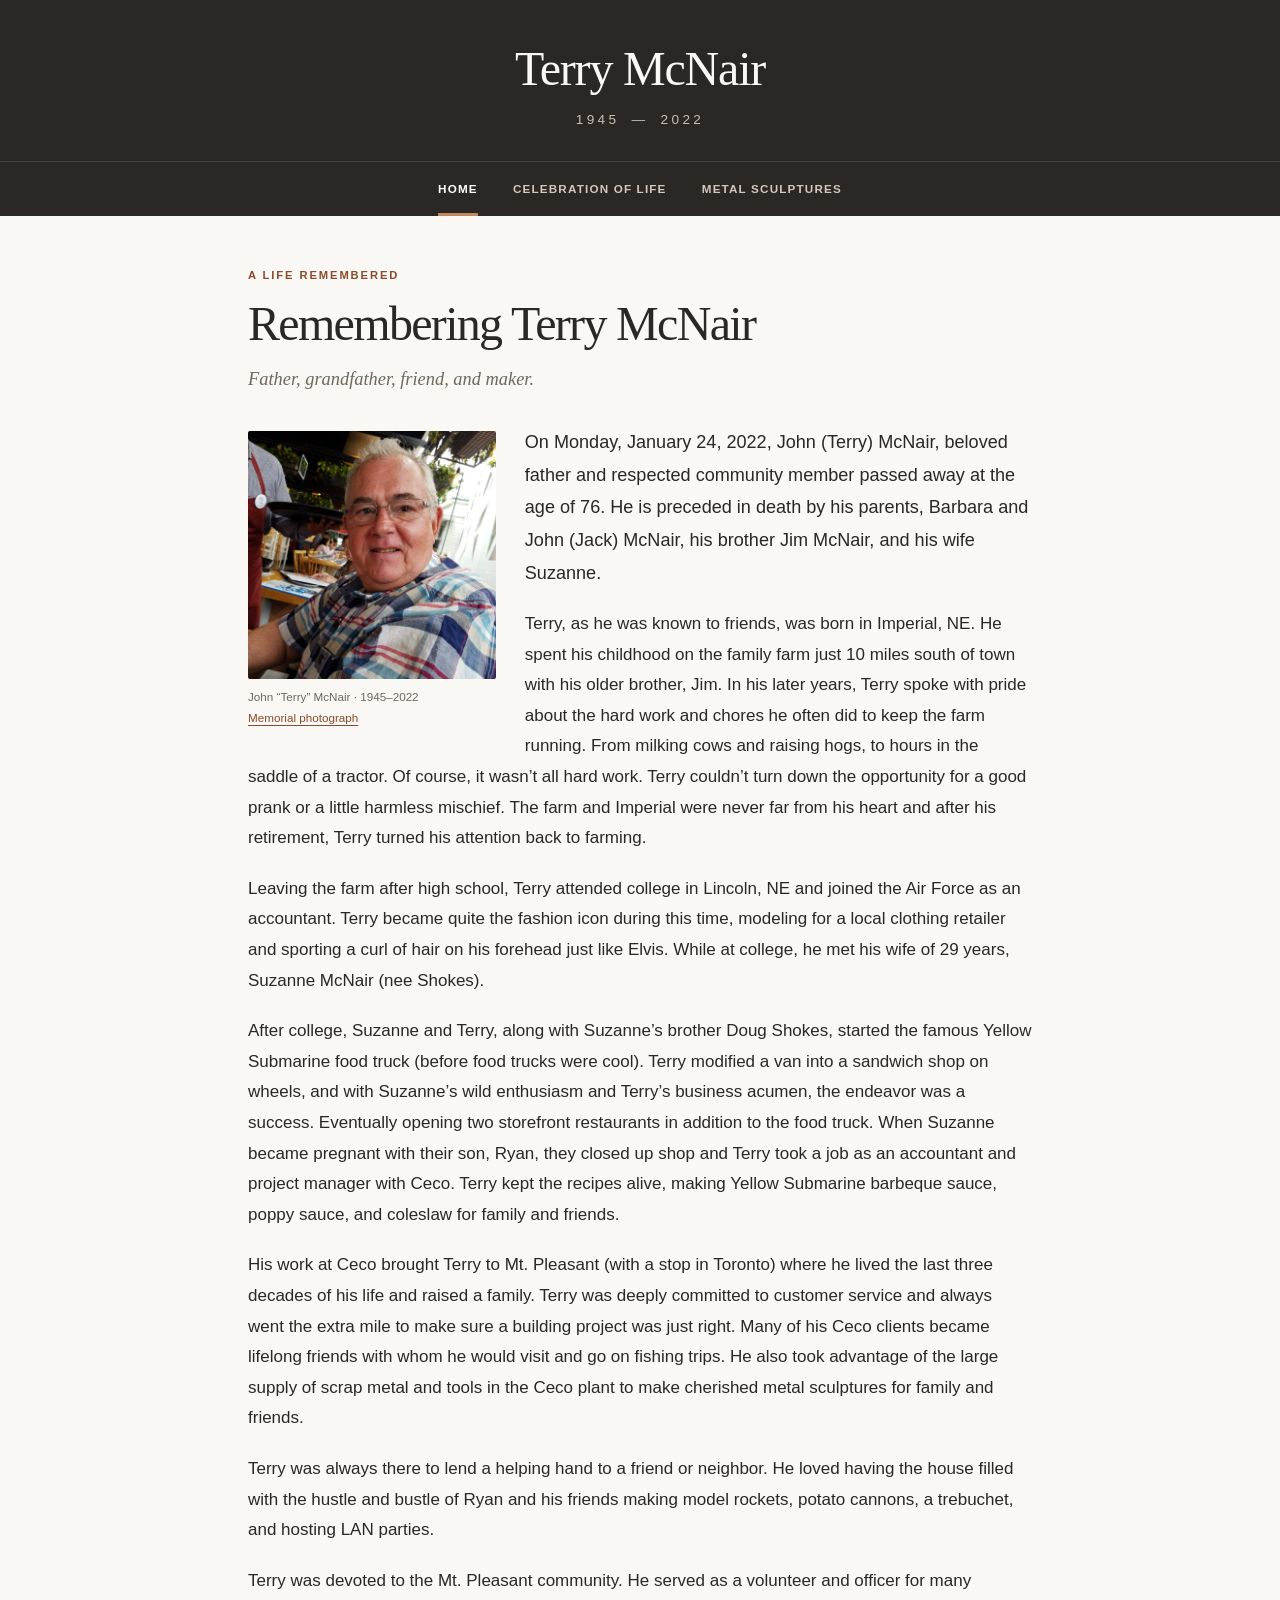
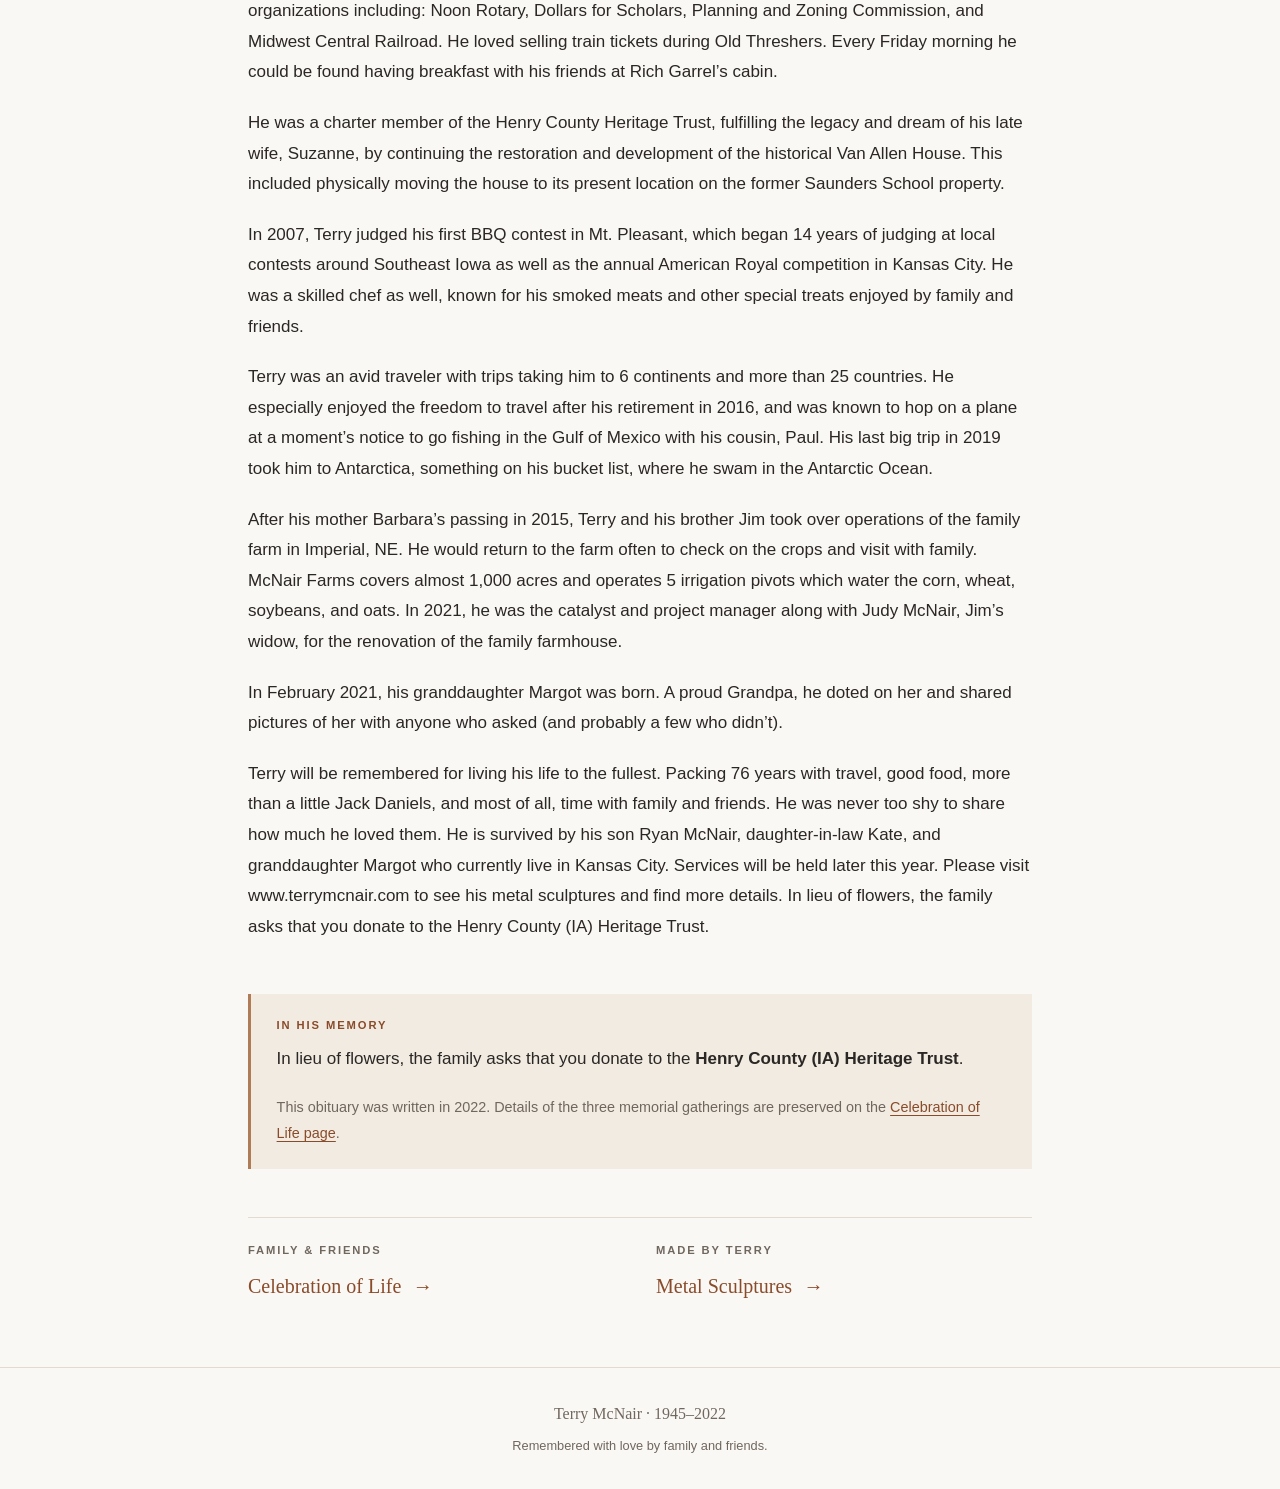
==== index.html @ 95c63678 "Build Terry McNair memorial site for GitHub Pages" ====
<!doctype html>
<html lang="en">
<head>
  <meta charset="utf-8">
  <meta name="viewport" content="width=device-width, initial-scale=1">
  <title>Remembering Terry McNair | Terry McNair · 1945–2022</title>
  <meta name="description" content="Remembering John (Terry) McNair, 1945–2022. His life, family, community, travels, and metal sculptures.">
  <link rel="canonical" href="https://www.terrymcnair.com/">
  <meta property="og:title" content="Remembering Terry McNair | Terry McNair">
  <meta property="og:description" content="Remembering John (Terry) McNair, 1945–2022. His life, family, community, travels, and metal sculptures.">
  <meta property="og:type" content="website">
  <meta property="og:url" content="https://www.terrymcnair.com/">
  <meta property="og:image" content="https://www.terrymcnair.com/images/terry-mcnair.jpg">
  <meta name="theme-color" content="#2b2724">
  <link rel="icon" href="./images/favicon.svg" type="image/svg+xml">
  <link rel="stylesheet" href="./css/style.css">
  <script src="./js/gallery.js" defer></script>
</head>
<body>
  <a class="skip-link" href="#main">Skip to content</a>
  <header class="site-header">
    <div class="masthead"><a class="site-title" href="./">Terry McNair</a><p class="life-dates">1945 <span aria-hidden="true">—</span> 2022</p></div>
    <nav aria-label="Main navigation"><ul><li><a href="./" aria-current="page">Home</a></li><li><a href="./celebration-of-life/">Celebration of Life</a></li><li><a href="./metal-sculptures/">Metal Sculptures</a></li></ul></nav>
  </header>
  <main id="main" class="reading" tabindex="-1">
    <article>
      <div class="page-heading"><p class="eyebrow">A life remembered</p><h1>Remembering Terry McNair</h1><p class="subtitle">Father, grandfather, friend, and maker.</p></div>
      <div class="obituary">
        <figure class="portrait"><img src="./images/terry-mcnair.jpg" width="2048" height="2048" alt="Terry McNair smiling at a restaurant"><figcaption>John “Terry” McNair · 1945–2022<br><a href="./images/memory-01.jpg">Memorial photograph</a></figcaption></figure>
        <p>On Monday, January 24, 2022, John (Terry) McNair, beloved father and respected community member passed away at the age of 76. He is preceded in death by his parents, Barbara and John (Jack) McNair, his brother Jim McNair, and his wife Suzanne.</p>
        <p>Terry, as he was known to friends, was born in Imperial, NE. He spent his childhood on the family farm just 10 miles south of town with his older brother, Jim. In his later years, Terry spoke with pride about the hard work and chores he often did to keep the farm running. From milking cows and raising hogs, to hours in the saddle of a tractor. Of course, it wasn’t all hard work. Terry couldn’t turn down the opportunity for a good prank or a little harmless mischief. The farm and Imperial were never far from his heart and after his retirement, Terry turned his attention back to farming.</p>
        <p>Leaving the farm after high school, Terry attended college in Lincoln, NE and joined the Air Force as an accountant. Terry became quite the fashion icon during this time, modeling for a local clothing retailer and sporting a curl of hair on his forehead just like Elvis. While at college, he met his wife of 29 years, Suzanne McNair (nee Shokes).</p>
        <p>After college, Suzanne and Terry, along with Suzanne’s brother Doug Shokes, started the famous Yellow Submarine food truck (before food trucks were cool). Terry modified a van into a sandwich shop on wheels, and with Suzanne’s wild enthusiasm and Terry’s business acumen, the endeavor was a success. Eventually opening two storefront restaurants in addition to the food truck. When Suzanne became pregnant with their son, Ryan, they closed up shop and Terry took a job as an accountant and project manager with Ceco. Terry kept the recipes alive, making Yellow Submarine barbeque sauce, poppy sauce, and coleslaw for family and friends.</p>
        <p>His work at Ceco brought Terry to Mt. Pleasant (with a stop in Toronto) where he lived the last three decades of his life and raised a family. Terry was deeply committed to customer service and always went the extra mile to make sure a building project was just right. Many of his Ceco clients became lifelong friends with whom he would visit and go on fishing trips. He also took advantage of the large supply of scrap metal and tools in the Ceco plant to make cherished metal sculptures for family and friends.</p>
        <p>Terry was always there to lend a helping hand to a friend or neighbor. He loved having the house filled with the hustle and bustle of Ryan and his friends making model rockets, potato cannons, a trebuchet, and hosting LAN parties.</p>
        <p>Terry was devoted to the Mt. Pleasant community. He served as a volunteer and officer for many organizations including: Noon Rotary, Dollars for Scholars, Planning and Zoning Commission, and Midwest Central Railroad. He loved selling train tickets during Old Threshers. Every Friday morning he could be found having breakfast with his friends at Rich Garrel’s cabin.</p>
        <p>He was a charter member of the Henry County Heritage Trust, fulfilling the legacy and dream of his late wife, Suzanne, by continuing the restoration and development of the historical Van Allen House. This included physically moving the house to its present location on the former Saunders School property.</p>
        <p>In 2007, Terry judged his first BBQ contest in Mt. Pleasant, which began 14 years of judging at local contests around Southeast Iowa as well as the annual American Royal competition in Kansas City. He was a skilled chef as well, known for his smoked meats and other special treats enjoyed by family and friends.</p>
        <p>Terry was an avid traveler with trips taking him to 6 continents and more than 25 countries. He especially enjoyed the freedom to travel after his retirement in 2016, and was known to hop on a plane at a moment’s notice to go fishing in the Gulf of Mexico with his cousin, Paul. His last big trip in 2019 took him to Antarctica, something on his bucket list, where he swam in the Antarctic Ocean.</p>
        <p>After his mother Barbara’s passing in 2015, Terry and his brother Jim took over operations of the family farm in Imperial, NE. He would return to the farm often to check on the crops and visit with family. McNair Farms covers almost 1,000 acres and operates 5 irrigation pivots which water the corn, wheat, soybeans, and oats. In 2021, he was the catalyst and project manager along with Judy McNair, Jim’s widow, for the renovation of the family farmhouse.</p>
        <p>In February 2021, his granddaughter Margot was born. A proud Grandpa, he doted on her and shared pictures of her with anyone who asked (and probably a few who didn’t).</p>
        <p>Terry will be remembered for living his life to the fullest. Packing 76 years with travel, good food, more than a little Jack Daniels, and most of all, time with family and friends. He was never too shy to share how much he loved them. He is survived by his son Ryan McNair, daughter-in-law Kate, and granddaughter Margot who currently live in Kansas City. Services will be held later this year. Please visit www.terrymcnair.com to see his metal sculptures and find more details. In lieu of flowers, the family asks that you donate to the Henry County (IA) Heritage Trust.</p>
      </div>
      <aside class="memorial-note"><p class="eyebrow">In his memory</p><p>In lieu of flowers, the family asks that you donate to the <strong>Henry County (IA) Heritage Trust</strong>.</p><p class="small">This obituary was written in 2022. Details of the three memorial gatherings are preserved on the <a href="./celebration-of-life/">Celebration of Life page</a>.</p></aside>
    </article>
    <div class="explore"><a href="./celebration-of-life/"><span class="eyebrow">Family &amp; friends</span><span>Celebration of Life <span aria-hidden="true">→</span></span></a><a href="./metal-sculptures/"><span class="eyebrow">Made by Terry</span><span>Metal Sculptures <span aria-hidden="true">→</span></span></a></div></main>
  <footer class="site-footer"><p>Terry McNair <span aria-hidden="true">·</span> 1945–2022</p><p>Remembered with love by family and friends.</p></footer>
</body>
</html>
---- css/style.css ----
:root{color-scheme:light;--bg:#faf8f5;--paper:#fff;--ink:#2b2724;--muted:#70675e;--accent:#8a4b2a;--rule:#e3dbd0;--serif:Georgia,'Times New Roman',serif;--sans:'Segoe UI',Arial,sans-serif}
*{box-sizing:border-box}html{-webkit-text-size-adjust:100%;scroll-behavior:smooth;scroll-padding-top:1.5rem}body{margin:0;background:var(--bg);color:var(--ink);font:1.0625rem/1.8 var(--sans)}a{color:var(--accent);text-underline-offset:.22em}a:hover{color:#63371f}a:focus-visible,button:focus-visible{outline:3px solid #aa673f;outline-offset:5px}img{display:block;max-width:100%;height:auto}h1,h2{font-family:var(--serif);font-weight:400;line-height:1.2}h1{font-size:clamp(2.15rem,5vw,3rem);letter-spacing:-.035em;margin:.5rem 0 .8rem}h2{font-size:1.8rem;margin:0 0 1rem}p{margin:0 0 1.25rem}.small{font-size:.9rem;color:var(--muted)}.skip-link{position:fixed;top:-8rem;left:1rem;padding:.5rem 1rem;background:white;z-index:10}.skip-link:focus{top:1rem}
.site-header{background:#2b2724;color:#faf8f5}.masthead{text-align:center;padding:2.5rem 1rem 1.8rem}.site-title{font:400 clamp(2.2rem,6vw,3rem)/1.2 var(--serif);text-decoration:none;color:#faf8f5;letter-spacing:-.025em}.site-title:hover{color:white}.life-dates{font-size:.85rem;letter-spacing:.25em;margin:.65rem 0 0;color:#c9bfb4}.life-dates span{margin:0 .3rem}.site-header nav{border-top:1px solid #ffffff20}.site-header ul{margin:0 auto;padding:0 1rem;list-style:none;display:flex;gap:2.2rem;justify-content:center;max-width:60rem}.site-header nav a{display:block;padding:1rem 0 .85rem;text-decoration:none;color:#d2c8bc;text-transform:uppercase;letter-spacing:.1em;font-size:.73rem;font-weight:600;border-bottom:3px solid transparent}.site-header nav a:hover,.site-header nav a[aria-current]{color:#fff;border-color:#bf8862}
main{padding:3.2rem 1.5rem 4rem;margin:auto}.reading{max-width:52rem}.wide{max-width:76rem}.page-heading{margin-bottom:2rem}.eyebrow{text-transform:uppercase;letter-spacing:.17em;font-size:.7rem;font-weight:700;line-height:1.6;color:var(--accent);margin:0 0 .6rem}.subtitle{font:italic 1.15rem/1.6 var(--serif);color:var(--muted);margin:0}.obituary{display:flow-root}.obituary>p:first-of-type{font-size:1.13rem}.portrait{float:left;width:15.5rem;max-width:42%;margin:.3rem 1.8rem 1rem 0}.portrait img{border-radius:2px}.portrait figcaption{font-size:.73rem;color:var(--muted);margin-top:.4rem}.memorial-note{border-left:3px solid #b07c55;padding:1.4rem 1.6rem;background:#f1ebe2;margin:2rem 0 3rem}.memorial-note p:last-child{margin-bottom:0}.memories{border-top:1px solid var(--rule);padding-top:2rem}.memory-gallery{display:grid;grid-template-columns:repeat(4,1fr);gap:.65rem}.memory-gallery img{width:100%;aspect-ratio:1;object-fit:cover}.gallery-item{display:block;position:relative;overflow:hidden;border-radius:2px}.gallery-item:hover img{filter:brightness(1.06)}.explore{display:grid;grid-template-columns:1fr 1fr;gap:2rem;margin-top:2.5rem;padding-top:1.5rem;border-top:1px solid var(--rule)}.explore>a{text-decoration:none}.explore .eyebrow{display:block;color:var(--muted)}.explore>a>span:last-child{font:1.25rem/1.6 var(--serif)}.explore>a>span:last-child>span{margin-left:.4rem}
.archive-note{font-size:.9rem;color:var(--muted);border-bottom:1px solid var(--rule);padding-bottom:1.4rem}blockquote{margin:2rem 0;padding:0 0 0 1.5rem;border-left:2px solid #c9b59d;font:italic 1.4rem/1.6 var(--serif)}blockquote p{margin-bottom:.5rem}blockquote cite{font: .9rem var(--sans);color:var(--muted)}.event-nav{display:flex;flex-wrap:wrap;gap:.6rem 1.8rem;margin:2rem 0;font-size:.9rem}.event{border-top:1px solid var(--rule);padding:2.1rem 0;display:grid;grid-template-columns:5rem 1fr;gap:2rem}.event-date{text-align:center;border-top:3px solid #9b6541;padding:.5rem 0;height:max-content;color:var(--muted);font-size:.72rem;letter-spacing:.1em;text-transform:uppercase}.event-date span{display:block}.event-date strong{display:block;font:2.4rem/1.3 var(--serif);color:var(--ink);letter-spacing:0}.event h2{margin:.35rem 0 .8rem}.event-time{font-weight:600;font-size:.98rem}address{font-style:normal}.organizer{font-size:.85rem;color:var(--muted);margin:1rem 0 0}.schedule{display:grid;grid-template-columns:6rem 1fr;gap:1rem;margin:1.3rem 0}.schedule dt{font-weight:600}.schedule dd{margin:0}.back-link{border-top:1px solid var(--rule);padding-top:1.5rem;margin-top:1rem;font-size:.9rem}
.wide .page-heading,.gallery-intro{max-width:43rem}.gallery-intro{margin-bottom:1rem}.gallery-hint{font-size:.85rem;color:var(--muted);margin-bottom:2rem}.sculpture-gallery{display:grid;grid-template-columns:repeat(3,minmax(0,1fr));gap:1rem;margin-bottom:3rem}.sculpture-gallery .gallery-item{background:#ece6dd}.sculpture-gallery img{width:100%;height:100%;aspect-ratio:4/3;object-fit:contain}.photo-number{position:absolute;bottom:.5rem;right:.5rem;border-radius:2px;background:#2b2724d9;color:#fff;font-size:.7rem;padding:.1rem .45rem}.site-footer{border-top:1px solid var(--rule);text-align:center;padding:2rem 1rem;color:var(--muted);font-size:.8rem}.site-footer p{margin:0}.site-footer p:first-child{font-family:var(--serif);font-size:1rem;margin-bottom:.3rem}
.lightbox{border:0;padding:3.5rem 3.8rem 1rem;max-width:none;max-height:none;width:100%;height:100%;background:#191715f5;color:#fff}.lightbox::backdrop{background:#191715}.lightbox[open]{display:flex;flex-direction:column;align-items:center;justify-content:center}.lightbox img{max-height:calc(100dvh - 10rem);max-width:100%;object-fit:contain;min-height:0}.lightbox p{font-size:.85rem;line-height:1.4;margin:.8rem 0 0;text-align:center}.lightbox button{position:absolute;background:transparent;color:#fff;border:0;font:2.5rem/1 var(--sans);padding:.5rem .8rem;cursor:pointer;min-width:44px;min-height:44px}.lightbox .close{right:.8rem;top:.5rem}.lightbox .prev{left:.4rem;top:45%}.lightbox .next{right:.4rem;top:45%}.lightbox-help{color:#c7bdb0;font-size:.75rem!important}
.event-photo{margin:1.5rem 0 0;max-width:22rem}.event-photo img{width:100%;height:auto}.event-photo figcaption{font-size:.8rem;color:var(--muted);margin-top:.4rem}
@media(max-width:40rem){main{padding:2.2rem 1.15rem 3rem}.masthead{padding:2rem 1rem 1.5rem}.site-header ul{gap:1.3rem}.site-header nav a{font-size:.66rem;letter-spacing:.06em}.portrait{width:12rem;margin-right:1.2rem}.sculpture-gallery{grid-template-columns:repeat(2,minmax(0,1fr));gap:.6rem}.event{gap:1.1rem;grid-template-columns:3.8rem 1fr}.event h2{font-size:1.6rem}.schedule{grid-template-columns:1fr;gap:.25rem}.schedule dd{margin-bottom:.7rem}.memory-gallery{grid-template-columns:repeat(2,1fr)}.explore{gap:1rem}.lightbox{padding:3.5rem 2.8rem 1rem}}
@media(max-width:25rem){.portrait{float:none;max-width:100%;width:100%;margin:0 0 1.5rem}.site-header ul{gap:.9rem}.explore{grid-template-columns:1fr}}
@media(prefers-reduced-motion:reduce){html{scroll-behavior:auto}}
@media print{.site-header nav,.explore,.gallery-hint,.back-link{display:none}body{background:white;color:black;font-size:11pt}.site-header{background:white;color:black}.site-title,.life-dates{color:black}main{padding-top:1rem}.gallery-item{break-inside:avoid}.event{break-inside:avoid}.lightbox{display:none!important}}
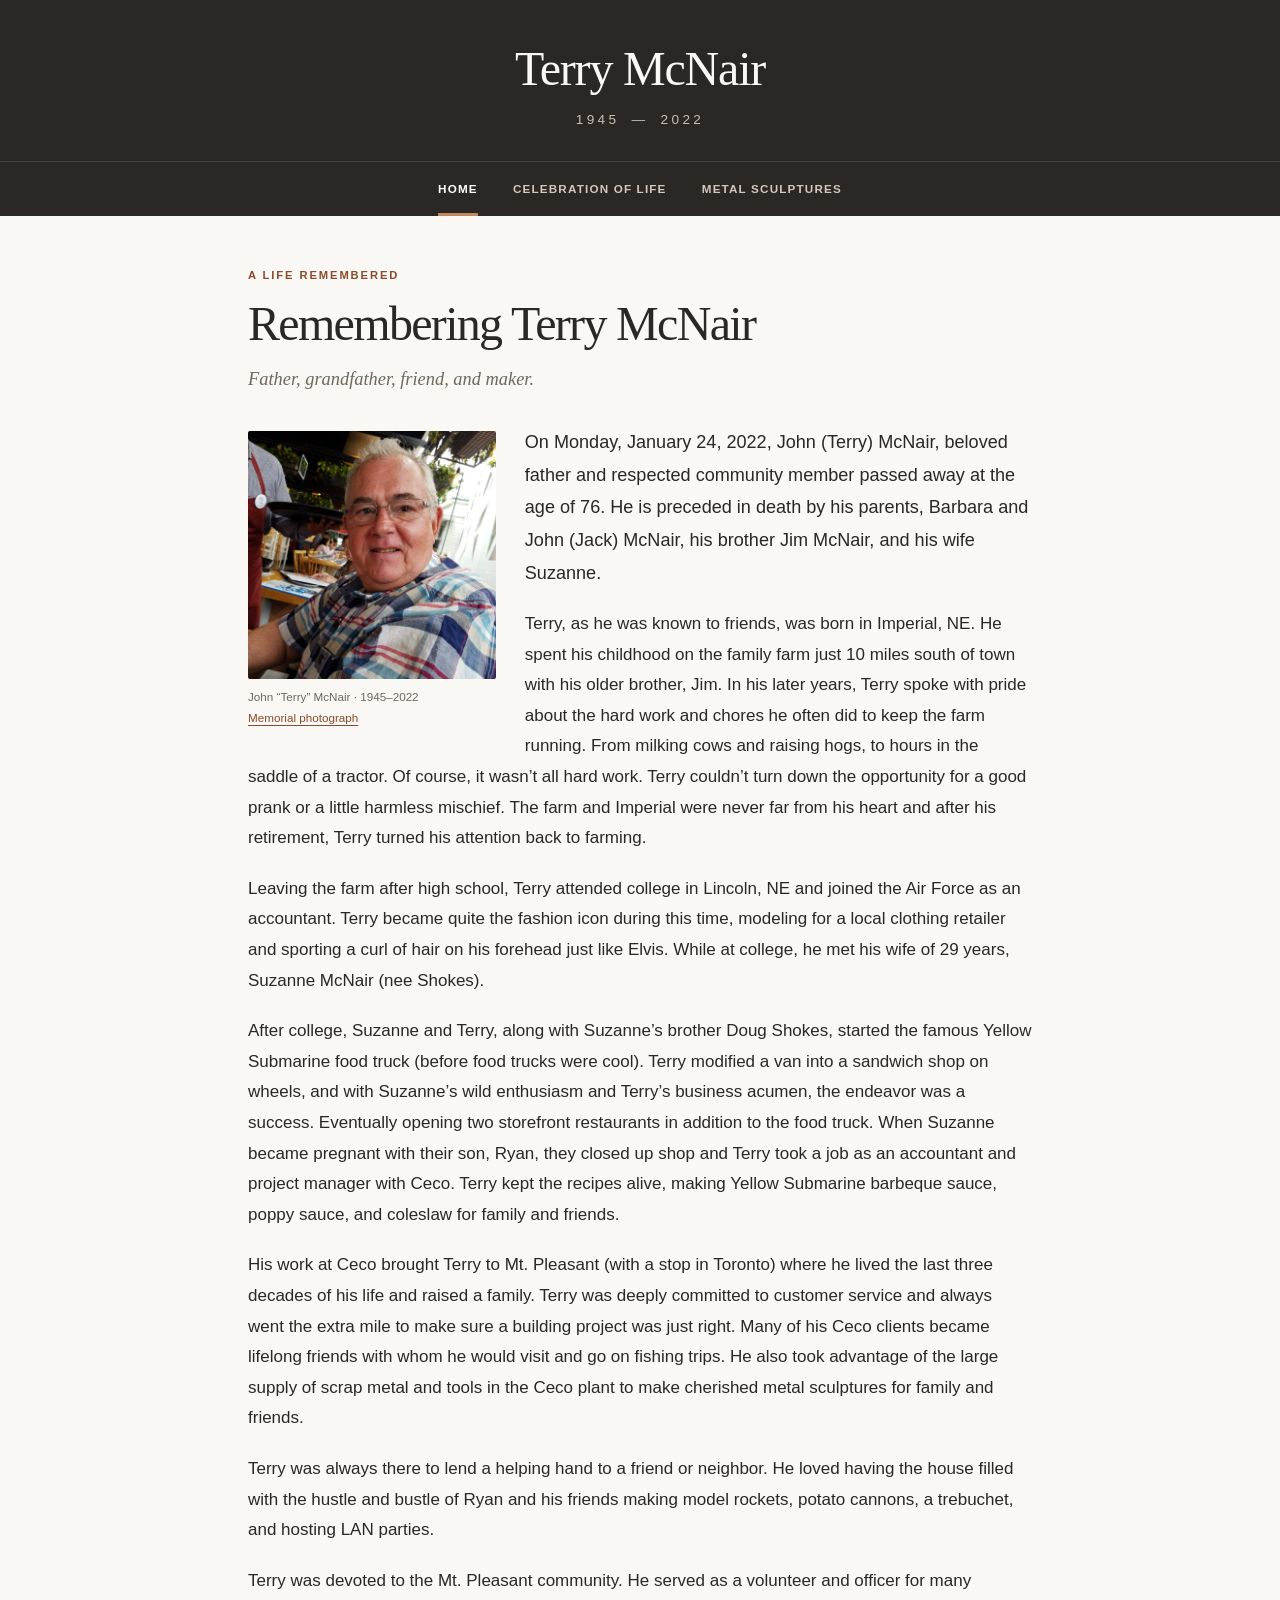
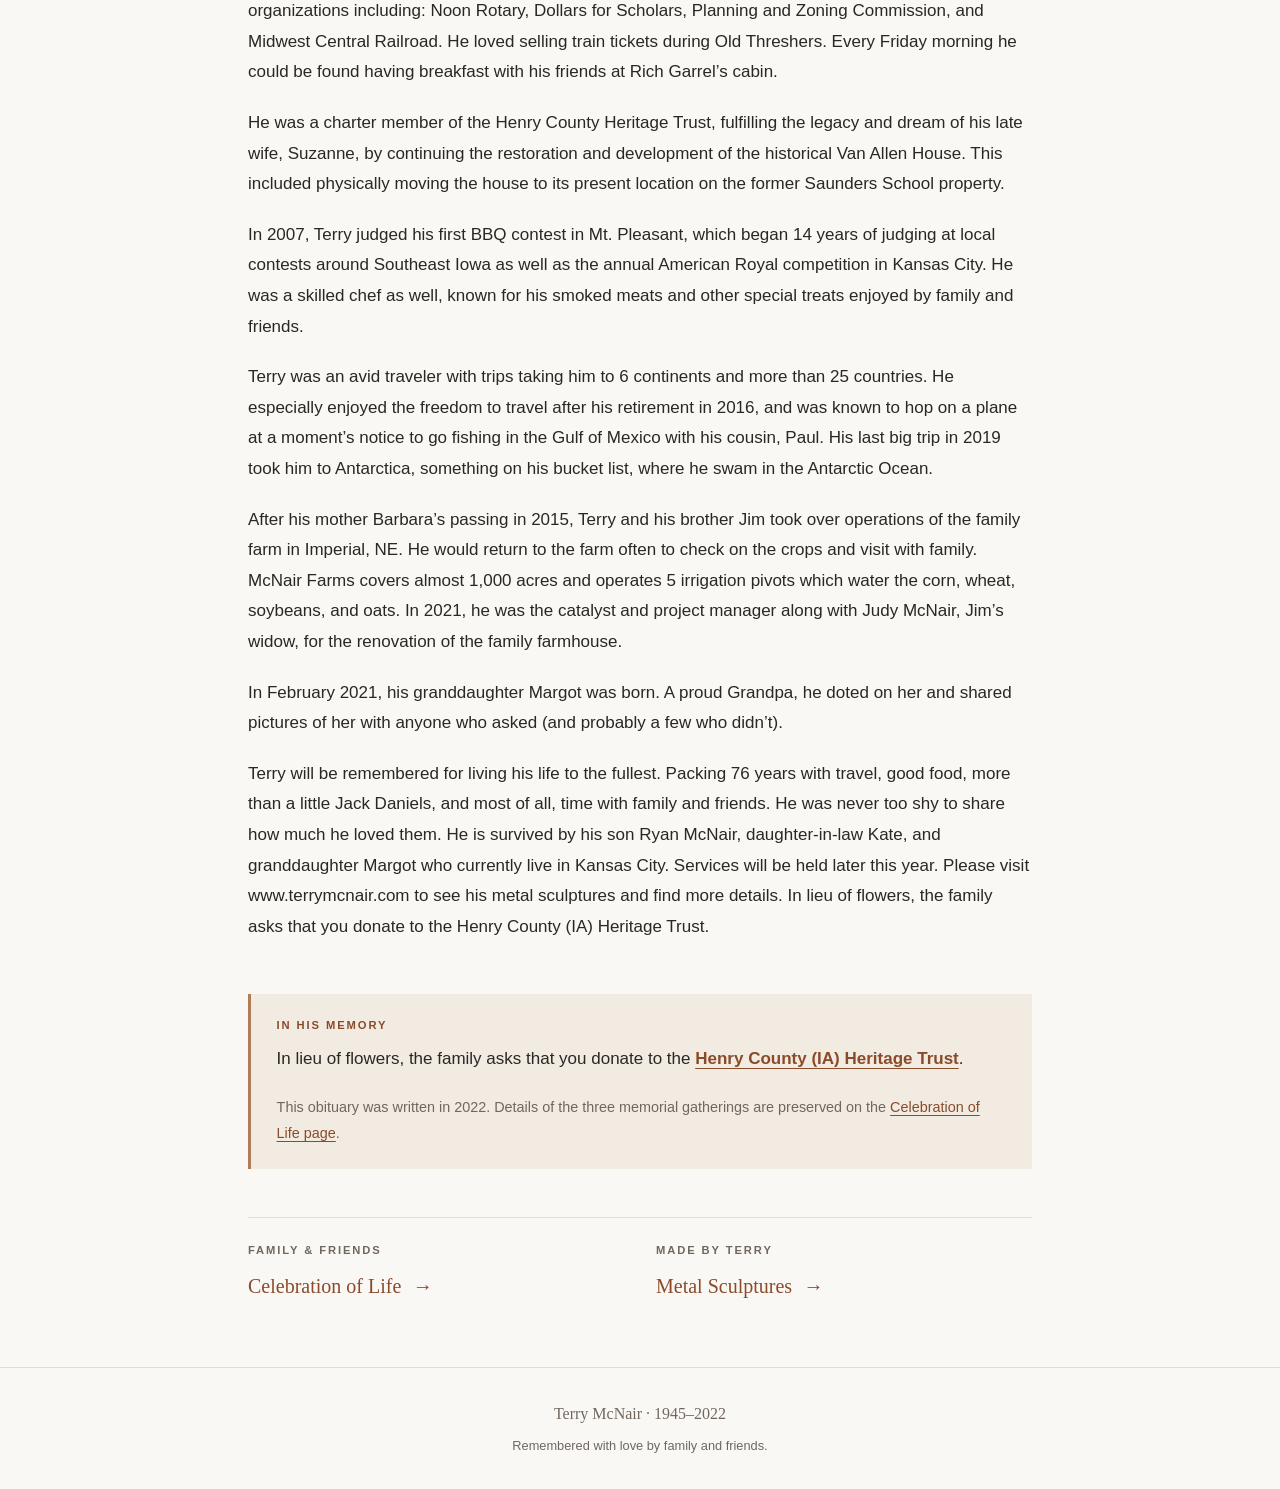
==== commit a6ff89be: "Add Google Analytics tag and Heritage Trust donation link" ====
--- a/index.html
+++ b/index.html
@@ -1,6 +1,15 @@
 <!doctype html>
 <html lang="en">
 <head>
+<!-- Google tag (gtag.js) -->
+<script async src="https://www.googletagmanager.com/gtag/js?id=G-TC96XVYT4N"></script>
+<script>
+  window.dataLayer = window.dataLayer || [];
+  function gtag(){dataLayer.push(arguments);}
+  gtag('js', new Date());
+
+  gtag('config', 'G-TC96XVYT4N');
+</script>
   <meta charset="utf-8">
   <meta name="viewport" content="width=device-width, initial-scale=1">
   <title>Remembering Terry McNair | Terry McNair · 1945–2022</title>
@@ -41,7 +50,7 @@
         <p>In February 2021, his granddaughter Margot was born. A proud Grandpa, he doted on her and shared pictures of her with anyone who asked (and probably a few who didn’t).</p>
         <p>Terry will be remembered for living his life to the fullest. Packing 76 years with travel, good food, more than a little Jack Daniels, and most of all, time with family and friends. He was never too shy to share how much he loved them. He is survived by his son Ryan McNair, daughter-in-law Kate, and granddaughter Margot who currently live in Kansas City. Services will be held later this year. Please visit www.terrymcnair.com to see his metal sculptures and find more details. In lieu of flowers, the family asks that you donate to the Henry County (IA) Heritage Trust.</p>
       </div>
-      <aside class="memorial-note"><p class="eyebrow">In his memory</p><p>In lieu of flowers, the family asks that you donate to the <strong>Henry County (IA) Heritage Trust</strong>.</p><p class="small">This obituary was written in 2022. Details of the three memorial gatherings are preserved on the <a href="./celebration-of-life/">Celebration of Life page</a>.</p></aside>
+      <aside class="memorial-note"><p class="eyebrow">In his memory</p><p>In lieu of flowers, the family asks that you donate to the <strong><a href="https://www.henrycountyheritagetrust.org/about-5">Henry County (IA) Heritage Trust</a></strong>.</p><p class="small">This obituary was written in 2022. Details of the three memorial gatherings are preserved on the <a href="./celebration-of-life/">Celebration of Life page</a>.</p></aside>
     </article>
     <div class="explore"><a href="./celebration-of-life/"><span class="eyebrow">Family &amp; friends</span><span>Celebration of Life <span aria-hidden="true">→</span></span></a><a href="./metal-sculptures/"><span class="eyebrow">Made by Terry</span><span>Metal Sculptures <span aria-hidden="true">→</span></span></a></div></main>
   <footer class="site-footer"><p>Terry McNair <span aria-hidden="true">·</span> 1945–2022</p><p>Remembered with love by family and friends.</p></footer>
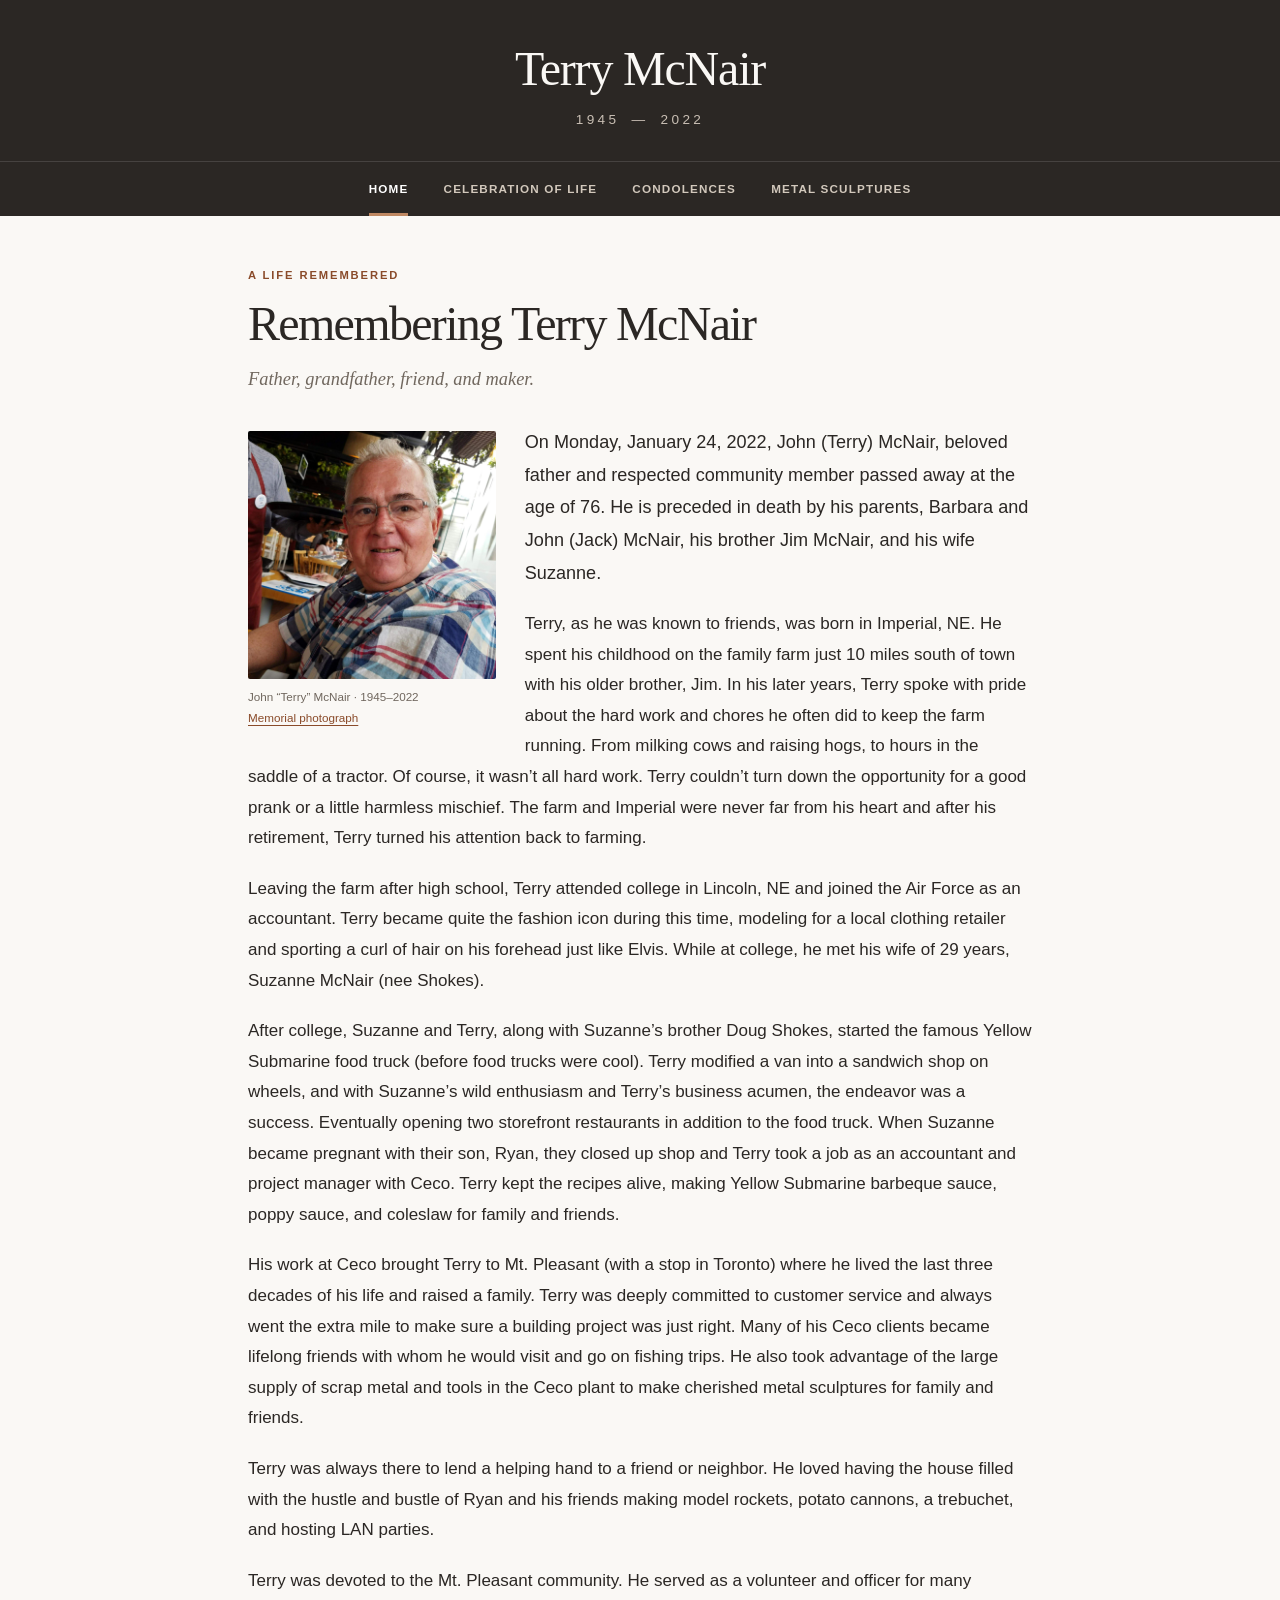
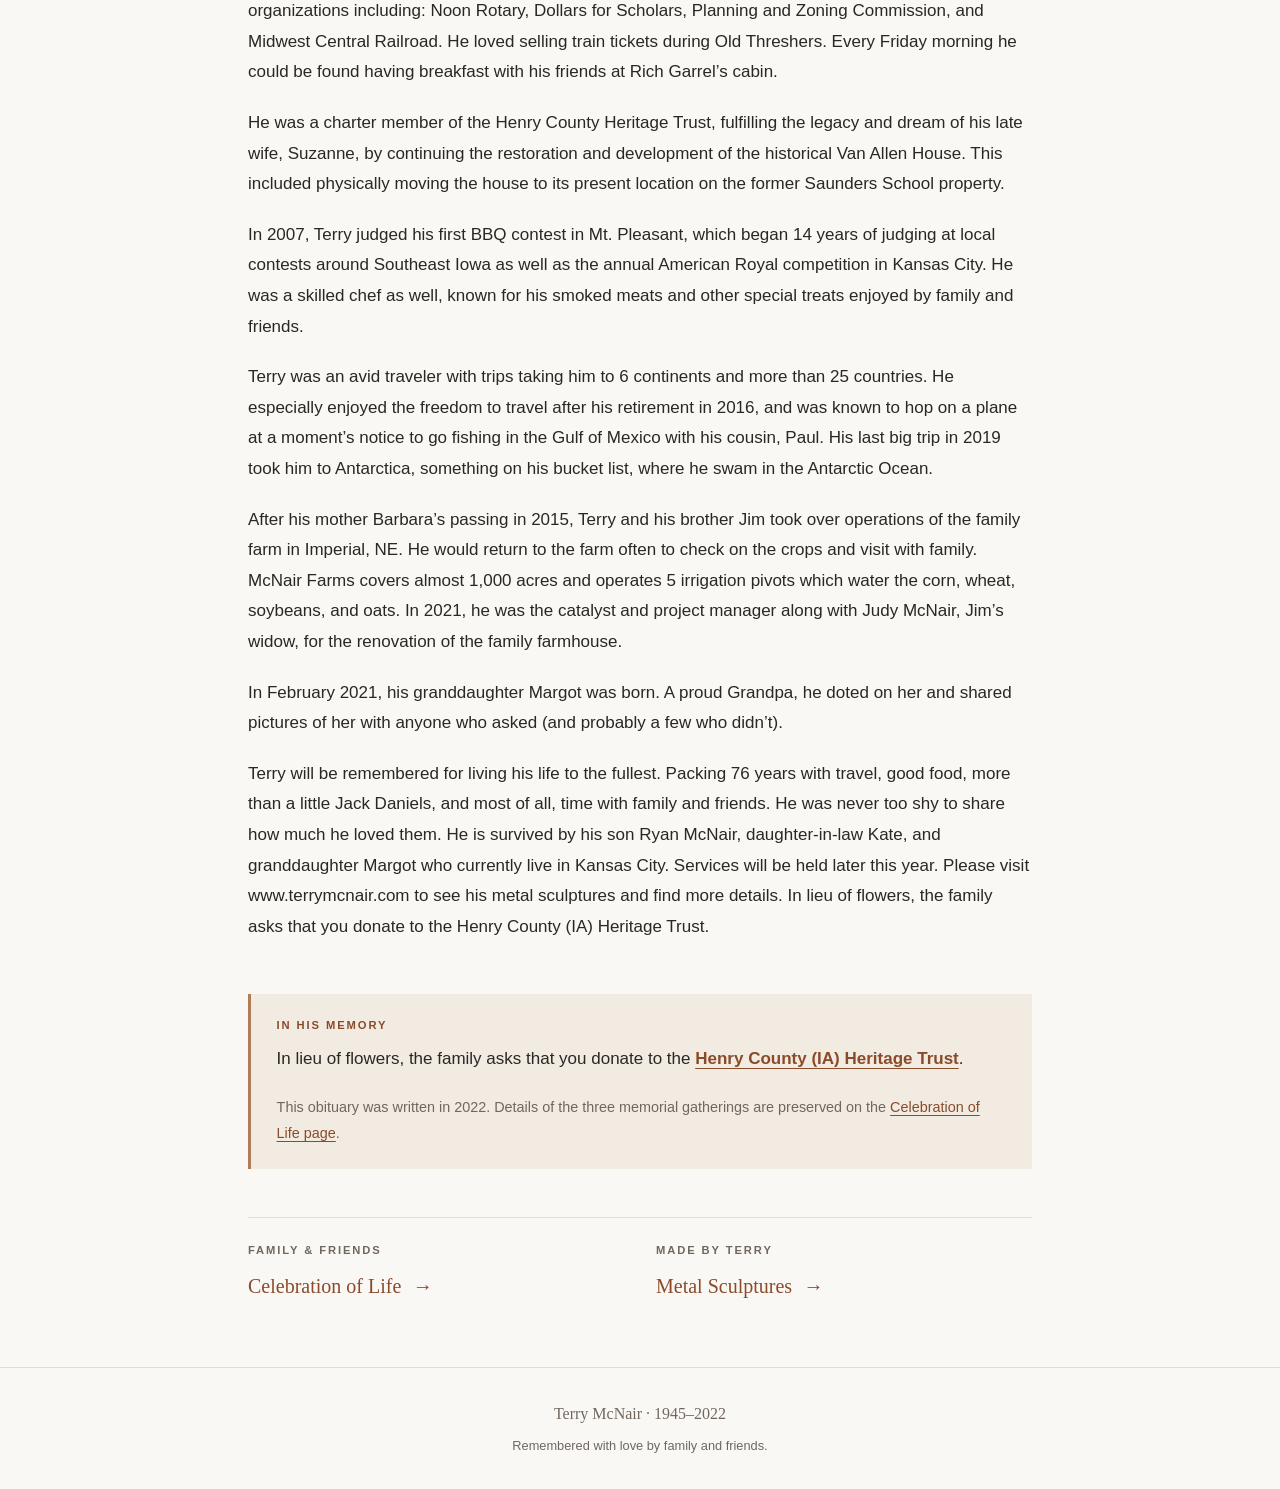
==== commit cc904c99: "Add condolences page" ====
--- a/index.html
+++ b/index.html
@@ -29,7 +29,7 @@
   <a class="skip-link" href="#main">Skip to content</a>
   <header class="site-header">
     <div class="masthead"><a class="site-title" href="./">Terry McNair</a><p class="life-dates">1945 <span aria-hidden="true">—</span> 2022</p></div>
-    <nav aria-label="Main navigation"><ul><li><a href="./" aria-current="page">Home</a></li><li><a href="./celebration-of-life/">Celebration of Life</a></li><li><a href="./metal-sculptures/">Metal Sculptures</a></li></ul></nav>
+    <nav aria-label="Main navigation"><ul><li><a href="./" aria-current="page">Home</a></li><li><a href="./celebration-of-life/">Celebration of Life</a></li><li><a href="./condolences/">Condolences</a></li><li><a href="./metal-sculptures/">Metal Sculptures</a></li></ul></nav>
   </header>
   <main id="main" class="reading" tabindex="-1">
     <article>
--- a/css/style.css
+++ b/css/style.css
@@ -6,7 +6,9 @@
 .wide .page-heading,.gallery-intro{max-width:43rem}.gallery-intro{margin-bottom:1rem}.gallery-hint{font-size:.85rem;color:var(--muted);margin-bottom:2rem}.sculpture-gallery{display:grid;grid-template-columns:repeat(3,minmax(0,1fr));gap:1rem;margin-bottom:3rem}.sculpture-gallery .gallery-item{background:#ece6dd}.sculpture-gallery img{width:100%;height:100%;aspect-ratio:4/3;object-fit:contain}.photo-number{position:absolute;bottom:.5rem;right:.5rem;border-radius:2px;background:#2b2724d9;color:#fff;font-size:.7rem;padding:.1rem .45rem}.site-footer{border-top:1px solid var(--rule);text-align:center;padding:2rem 1rem;color:var(--muted);font-size:.8rem}.site-footer p{margin:0}.site-footer p:first-child{font-family:var(--serif);font-size:1rem;margin-bottom:.3rem}
 .lightbox{border:0;padding:3.5rem 3.8rem 1rem;max-width:none;max-height:none;width:100%;height:100%;background:#191715f5;color:#fff}.lightbox::backdrop{background:#191715}.lightbox[open]{display:flex;flex-direction:column;align-items:center;justify-content:center}.lightbox img{max-height:calc(100dvh - 10rem);max-width:100%;object-fit:contain;min-height:0}.lightbox p{font-size:.85rem;line-height:1.4;margin:.8rem 0 0;text-align:center}.lightbox button{position:absolute;background:transparent;color:#fff;border:0;font:2.5rem/1 var(--sans);padding:.5rem .8rem;cursor:pointer;min-width:44px;min-height:44px}.lightbox .close{right:.8rem;top:.5rem}.lightbox .prev{left:.4rem;top:45%}.lightbox .next{right:.4rem;top:45%}.lightbox-help{color:#c7bdb0;font-size:.75rem!important}
 .event-photo{margin:1.5rem 0 0;max-width:22rem}.event-photo img{width:100%;height:auto}.event-photo figcaption{font-size:.8rem;color:var(--muted);margin-top:.4rem}
+.condolences-intro{color:var(--muted);border-bottom:1px solid var(--rule);padding-bottom:1.5rem}.condolence-list{display:grid;gap:0}.condolence{border-bottom:1px solid var(--rule);padding:2.4rem 0;display:grid;grid-template-columns:minmax(0,1fr);gap:1.75rem}.condolence:has(.condolence-photo){grid-template-columns:minmax(0,1fr) 15rem}.condolence-body>p{font:1.16rem/1.75 var(--serif)}.condolence-body footer{margin-top:1.7rem}.condolence-body h2{font:600 .95rem/1.4 var(--sans);margin:0;color:var(--ink)}.condolence-body time{display:block;font-size:.82rem;color:var(--muted);margin-top:.2rem}.condolence-photo{grid-column:2;grid-row:1;margin:.25rem 0 0}.condolence-photo img{width:100%;aspect-ratio:1;object-fit:cover;border-radius:2px}.condolence-photo figcaption{font-size:.76rem;line-height:1.5;color:var(--muted);margin-top:.5rem}
 @media(max-width:40rem){main{padding:2.2rem 1.15rem 3rem}.masthead{padding:2rem 1rem 1.5rem}.site-header ul{gap:1.3rem}.site-header nav a{font-size:.66rem;letter-spacing:.06em}.portrait{width:12rem;margin-right:1.2rem}.sculpture-gallery{grid-template-columns:repeat(2,minmax(0,1fr));gap:.6rem}.event{gap:1.1rem;grid-template-columns:3.8rem 1fr}.event h2{font-size:1.6rem}.schedule{grid-template-columns:1fr;gap:.25rem}.schedule dd{margin-bottom:.7rem}.memory-gallery{grid-template-columns:repeat(2,1fr)}.explore{gap:1rem}.lightbox{padding:3.5rem 2.8rem 1rem}}
+@media(max-width:40rem){.site-header ul{flex-wrap:wrap;gap:0 1.3rem}.site-header nav a{padding:.75rem 0 .65rem}.condolence:has(.condolence-photo){grid-template-columns:1fr}.condolence-photo{grid-column:1;grid-row:auto;max-width:22rem}.condolence-body>p{font-size:1.08rem}}
 @media(max-width:25rem){.portrait{float:none;max-width:100%;width:100%;margin:0 0 1.5rem}.site-header ul{gap:.9rem}.explore{grid-template-columns:1fr}}
 @media(prefers-reduced-motion:reduce){html{scroll-behavior:auto}}
 @media print{.site-header nav,.explore,.gallery-hint,.back-link{display:none}body{background:white;color:black;font-size:11pt}.site-header{background:white;color:black}.site-title,.life-dates{color:black}main{padding-top:1rem}.gallery-item{break-inside:avoid}.event{break-inside:avoid}.lightbox{display:none!important}}
